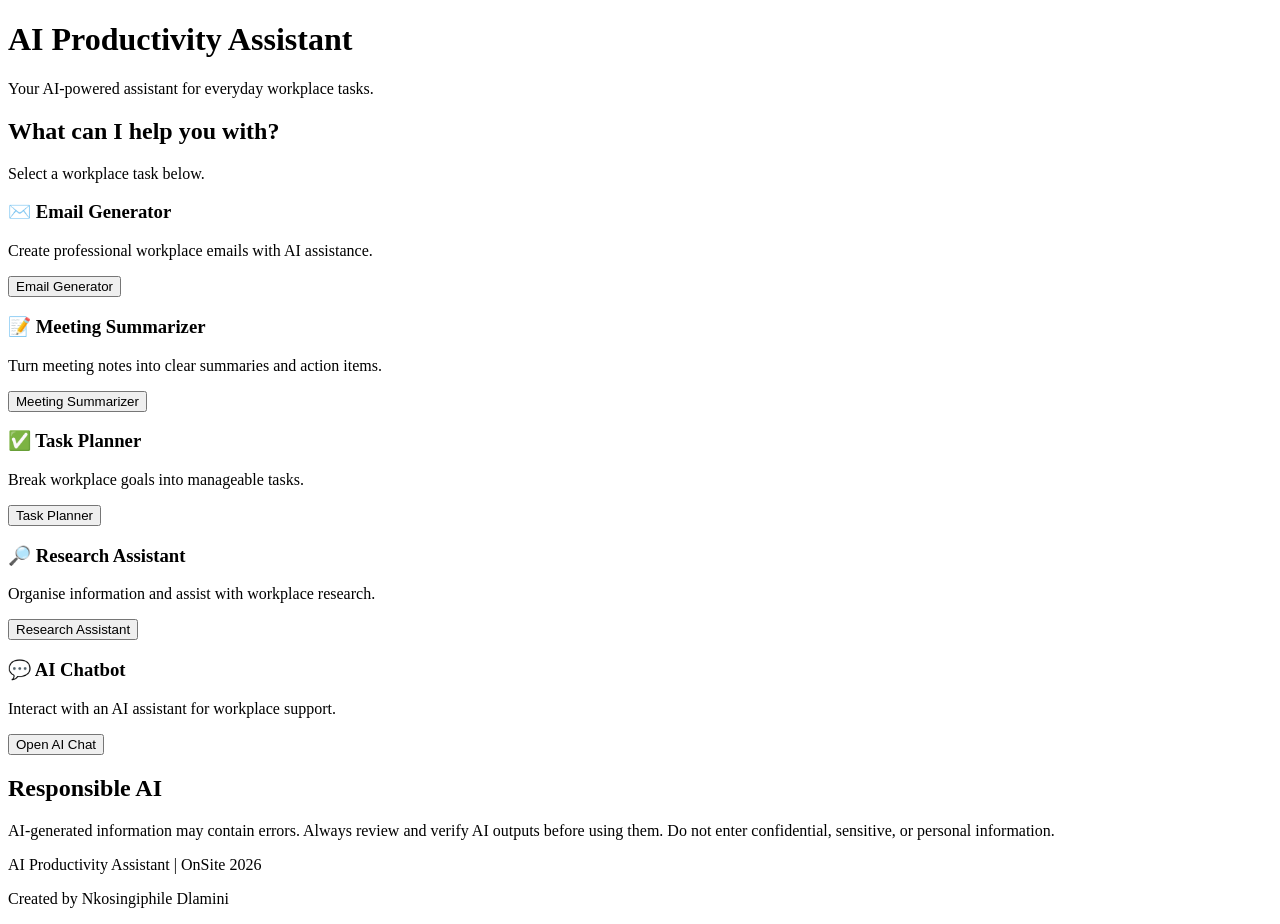
==== index.html @ a20d4ae3 "Add initial index.html for AI Productivity Assistant" ====
<!DOCTYPE html>
<html lang="en">
<head>
    <meta charset="UTF-8">
    <meta name="viewport" content="width=device-width, initial-scale=1.0">
    <title>AI Productivity Assistant</title>
</head>

<body>

    <header>
        <h1>AI Productivity Assistant</h1>
        <p>Your AI-powered assistant for everyday workplace tasks.</p>
    </header>

    <main>

        <section>
            <h2>What can I help you with?</h2>
            <p>Select a workplace task below.</p>
        </section>

        <section>
            
            <div>
                <h3>✉️ Email Generator</h3>
                <p>Create professional workplace emails with AI assistance.</p>
                <button>Email Generator</button>
            </div>

            <div>
                <h3>📝 Meeting Summarizer</h3>
                <p>Turn meeting notes into clear summaries and action items.</p>
                <button>Meeting Summarizer</button>
            </div>

            <div>
                <h3>✅ Task Planner</h3>
                <p>Break workplace goals into manageable tasks.</p>
                <button>Task Planner</button>
            </div>

            <div>
                <h3>🔎 Research Assistant</h3>
                <p>Organise information and assist with workplace research.</p>
                <button>Research Assistant</button>
            </div>

            <div>
                <h3>💬 AI Chatbot</h3>
                <p>Interact with an AI assistant for workplace support.</p>
                <button>Open AI Chat</button>
            </div>

        </section>

        <section>
            <h2>Responsible AI</h2>
            <p>
                AI-generated information may contain errors. Always review and
                verify AI outputs before using them. Do not enter confidential,
                sensitive, or personal information.
            </p>
        </section>

    </main>

    <footer>
        <p>AI Productivity Assistant | OnSite 2026</p>
        <p>Created by Nkosingiphile Dlamini</p>
    </footer>

</body>
</html>
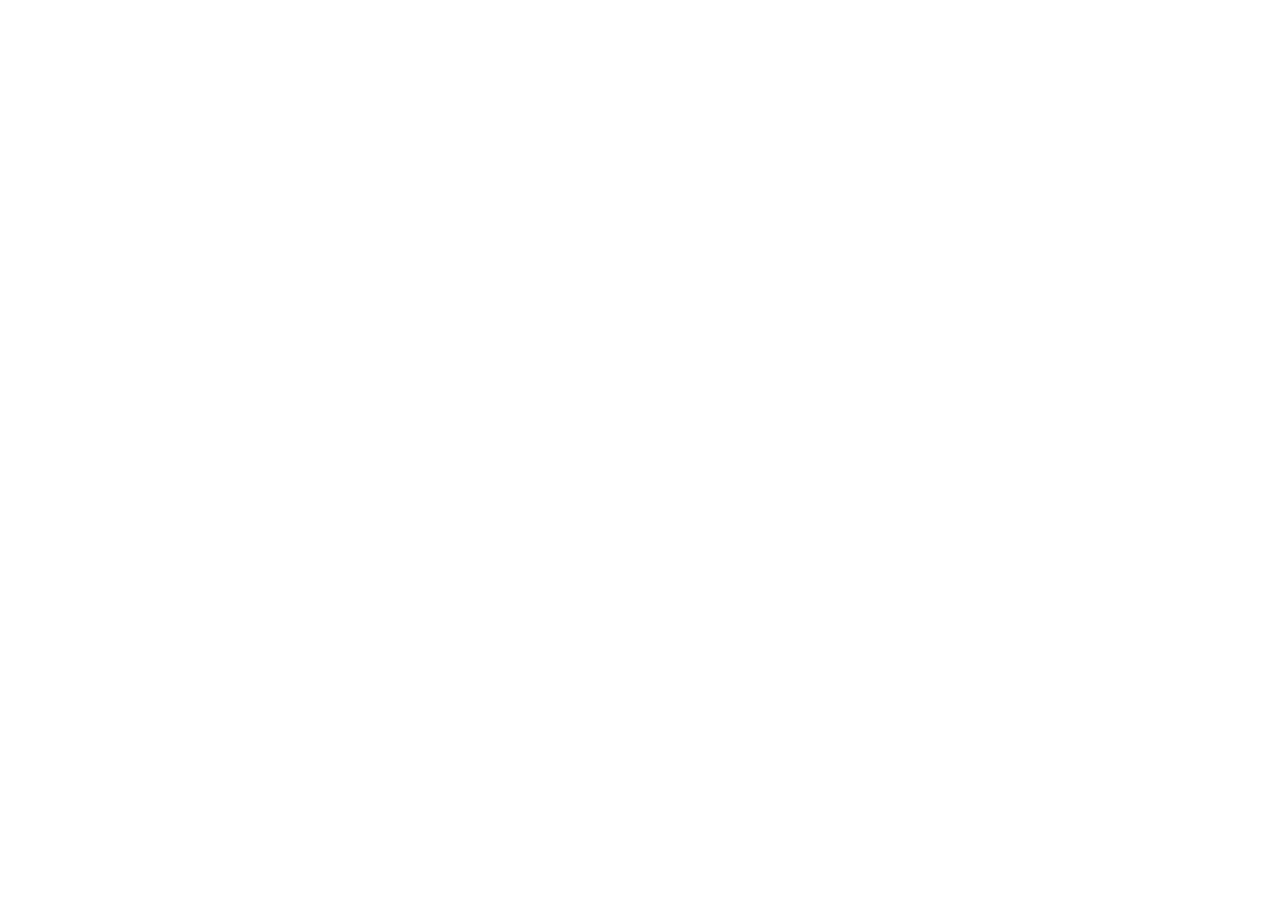
==== commit 8893c984: "Fix link tag syntax in index.html" ====
--- a/index.html
+++ b/index.html
@@ -3,6 +3,7 @@
 <head>
     <meta charset="UTF-8">
     <meta name="viewport" content="width=device-width, initial-scale=1.0">
+    <link rel = "stylesheet" href = "style.css>
     <title>AI Productivity Assistant</title>
 </head>
 
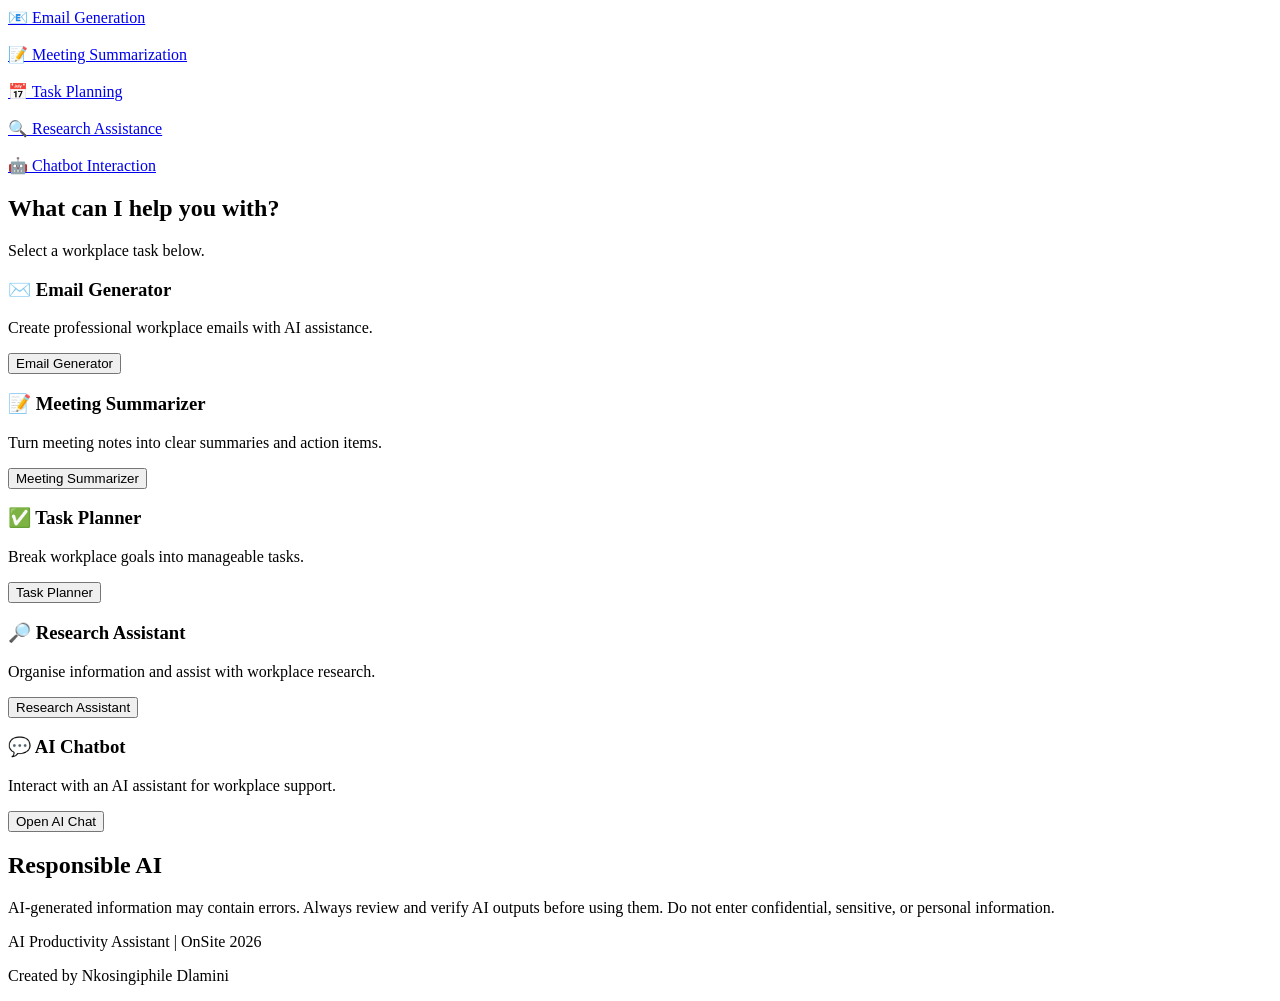
==== commit 8077abf9: "Add features section to index.html Added a features section with links to various functionalities." ====
--- a/index.html
+++ b/index.html
@@ -13,7 +13,13 @@
         <h1>AI Productivity Assistant</h1>
         <p>Your AI-powered assistant for everyday workplace tasks.</p>
     </header>
-
+ <div class="features">
+    <a href="email-generation/">📧 Email Generation</a><br><br>
+    <a href="meeting-summarization/">📝 Meeting Summarization</a><br><br>
+    <a href="task-planning/">📅 Task Planning</a><br><br>
+    <a href="research-assistance/">🔍 Research Assistance</a><br><br>
+    <a href="chatbot-interaction/">🤖 Chatbot Interaction</a>
+  </div>
     <main>
 
         <section>
@@ -70,6 +76,6 @@
         <p>AI Productivity Assistant | OnSite 2026</p>
         <p>Created by Nkosingiphile Dlamini</p>
     </footer>
-
+    <script src = "script.js"></script>
 </body>
 </html>
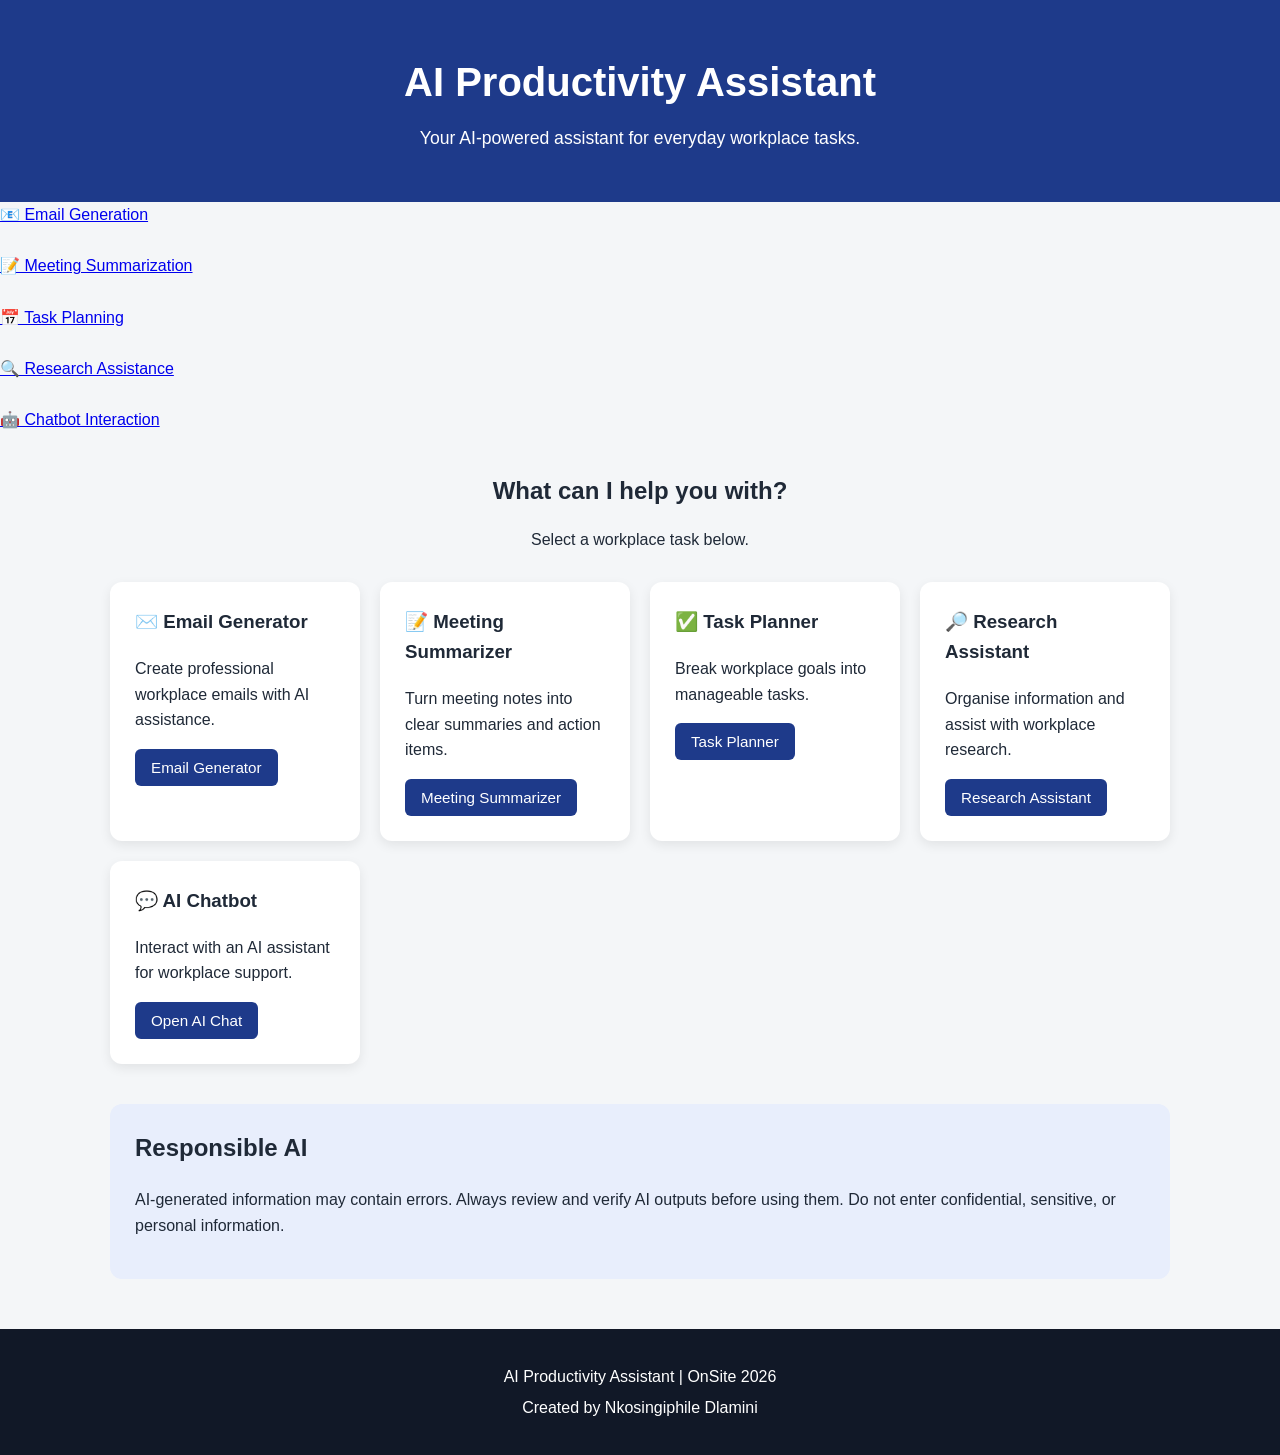
==== commit ecfc83d0: "Fix stylesheet link formatting in index.html" ====
--- a/index.html
+++ b/index.html
@@ -3,7 +3,7 @@
 <head>
     <meta charset="UTF-8">
     <meta name="viewport" content="width=device-width, initial-scale=1.0">
-    <link rel = "stylesheet" href = "style.css>
+    <link rel = "stylesheet"href = "style.css">
     <title>AI Productivity Assistant</title>
 </head>
 
--- a/style.css
+++ b/style.css
@@ -0,0 +1,158 @@
+/* ==============================
+   GENERAL PAGE STYLING
+   ============================== */
+
+* {
+    box-sizing: border-box;
+}
+
+body {
+    margin: 0;
+    font-family: Arial, sans-serif;
+    background-color: #f4f6f8;
+    color: #1f2937;
+    line-height: 1.6;
+}
+
+
+/* ==============================
+   HEADER
+   ============================== */
+
+header {
+    background-color: #1e3a8a;
+    color: white;
+    text-align: center;
+    padding: 50px 20px;
+}
+
+header h1 {
+    margin: 0 0 10px;
+    font-size: 2.5rem;
+}
+
+header p {
+    margin: 0;
+    font-size: 1.1rem;
+}
+
+
+/* ==============================
+   MAIN CONTENT
+   ============================== */
+
+main {
+    max-width: 1100px;
+    margin: 40px auto;
+    padding: 0 20px;
+}
+
+main > section:first-child {
+    text-align: center;
+    margin-bottom: 30px;
+}
+
+main > section:first-child h2 {
+    margin-bottom: 5px;
+}
+
+
+/* ==============================
+   ASSISTANT FEATURE CARDS
+   ============================== */
+
+main > section:nth-child(2) {
+    display: grid;
+    grid-template-columns: repeat(auto-fit, minmax(220px, 1fr));
+    gap: 20px;
+}
+
+main > section:nth-child(2) > div {
+    background-color: white;
+    padding: 25px;
+    border-radius: 12px;
+    box-shadow: 0 4px 12px rgba(0, 0, 0, 0.08);
+    transition: transform 0.2s ease, box-shadow 0.2s ease;
+}
+
+main > section:nth-child(2) > div:hover {
+    transform: translateY(-4px);
+    box-shadow: 0 8px 18px rgba(0, 0, 0, 0.12);
+}
+
+main > section:nth-child(2) h3 {
+    margin-top: 0;
+}
+
+
+/* ==============================
+   BUTTONS
+   ============================== */
+
+button {
+    background-color: #1e3a8a;
+    color: white;
+    border: none;
+    padding: 10px 16px;
+    border-radius: 6px;
+    cursor: pointer;
+    font-size: 0.95rem;
+}
+
+button:hover {
+    background-color: #172554;
+}
+
+
+/* ==============================
+   RESPONSIBLE AI SECTION
+   ============================== */
+
+main > section:last-child {
+    margin-top: 40px;
+    padding: 25px;
+    background-color: #e8eefc;
+    border-radius: 12px;
+}
+
+main > section:last-child h2 {
+    margin-top: 0;
+}
+
+
+/* ==============================
+   FOOTER
+   ============================== */
+
+footer {
+    text-align: center;
+    padding: 30px 20px;
+    margin-top: 50px;
+    background-color: #111827;
+    color: white;
+}
+
+footer p {
+    margin: 5px;
+}
+
+
+/* ==============================
+   MOBILE RESPONSIVENESS
+   ============================== */
+
+@media (max-width: 600px) {
+
+    header h1 {
+        font-size: 2rem;
+    }
+
+    header {
+        padding: 35px 15px;
+    }
+
+    main {
+        margin-top: 25px;
+    }
+
+}
